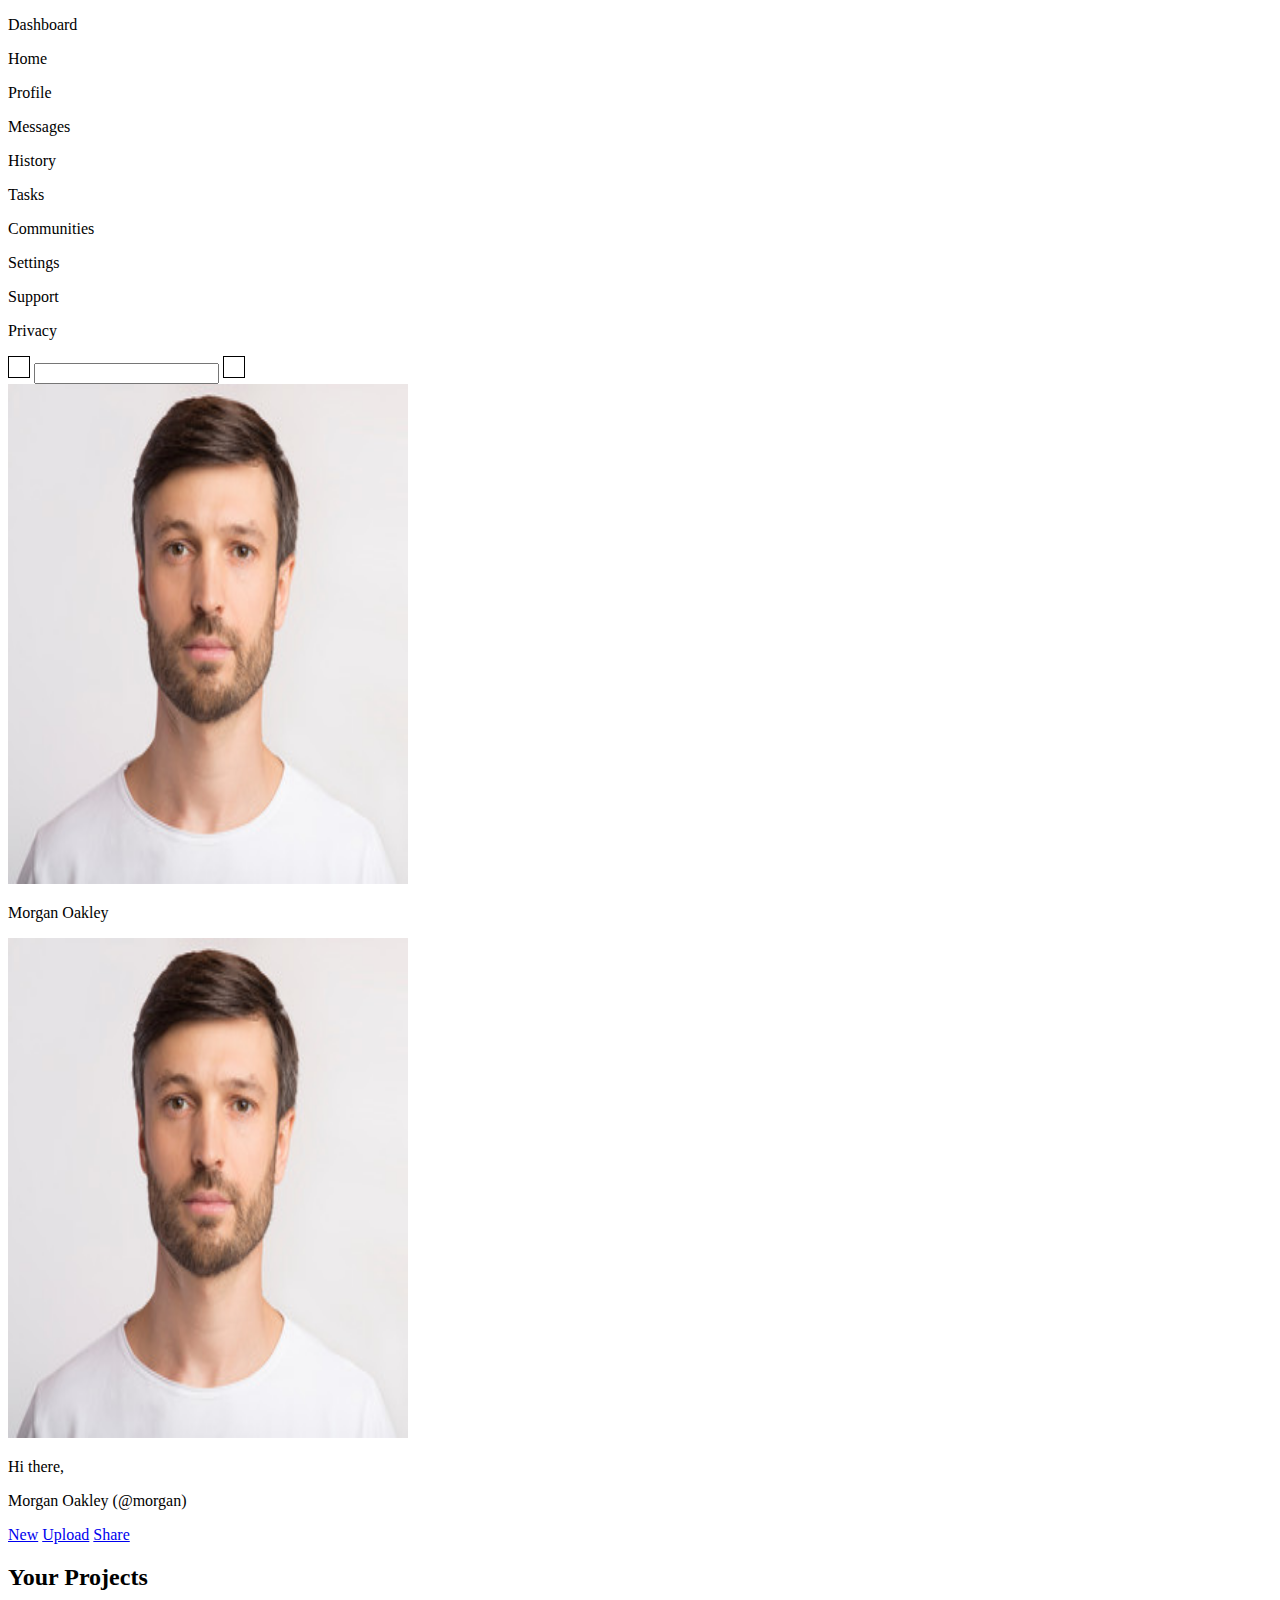
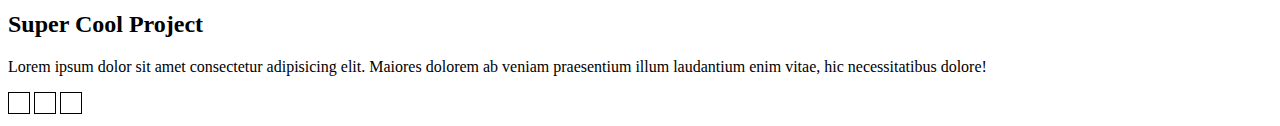
==== index.html @ ca55c2d7 "stuck with icons not showing up" ====
<!DOCTYPE html>
<html lang="en">
  <head>
    <meta charset="UTF-8" />
    <meta name="viewport" content="width=device-width, initial-scale=1.0" />
    <title>User Dashboard</title>
    <link
      rel="stylesheet"
      href="https://cdnjs.cloudflare.com/ajax/libs/font-awesome/6.6.0/css/all.min.css"
      integrity="sha512-Kc323vGBEqzTmouAECnVceyQqyqdsSiqLQISBL29aUW4U/M7pSPA/gEUZQqv1cwx4OnYxTxve5UMg5GT6L4JJg=="
      crossorigin="anonymous"
      referrerpolicy="no-referrer"
    />
    <style>
      i {
        display: inline-block;
        padding: 10px;
        border: 1px solid black;
        color: white;
        font-size: 2rem;
      }
    </style>
  </head>
  <body>
    <aside>
      <div id="home"><p>Dashboard</p></div>
      <section>
        <div><p>Home</p></div>
        <div><p>Profile</p></div>
        <div><p>Messages</p></div>
        <div><p>History</p></div>
        <div><p>Tasks</p></div>
        <div><p>Communities</p></div>
      </section>
      <section>
        <div><p>Settings</p></div>
        <div><p>Support</p></div>
        <div><p>Privacy</p></div>
      </section>
    </aside>

    <main>
      <section class="top">
        <nav>
          <div>
            <i class="fa-solid fa-magnifying-glass"></i>
            <input type="text" />
            <i class="fa-regular fa-bell-ring"></i>
          </div>
          <div>
            <img
              src="Images/profile image.jpg"
              alt="Profile image"
              width="400px"
              height="500px"
            />
            <p>Morgan Oakley</p>
          </div>
        </nav>

        <section>
          <div>
            <img
              src="Images/profile image.jpg"
              alt="Profile image"
              width="400px"
              height="500px"
            />
            <p>Hi there,</p>
            <p>Morgan Oakley (@morgan)</p>
          </div>
          <div>
            <a href="#">New</a>
            <a href="#">Upload</a>
            <a href="#">Share</a>
          </div>
        </section>
      </section>

      <section class="grid">
        <section class="left">
          <h2>Your Projects</h2>
          <div>
            <h2>Super Cool Project</h2>
            <p>
              Lorem ipsum dolor sit amet consectetur adipisicing elit. Maiores
              dolorem ab veniam praesentium illum laudantium enim vitae, hic
              necessitatibus dolore!
            </p>
            <div>
              <i class="fa-solid fa-star"></i>
              <i class="fa-thin fa-eye"></i>
              <i class="fa-brands fa-webflow"></i>
            </div>
          </div>
          <!-- <div></div>
          <div></div>
          <div></div>
          <div></div>
          <div></div> -->
        </section>
      </section>
    </main>
  </body>
</html>
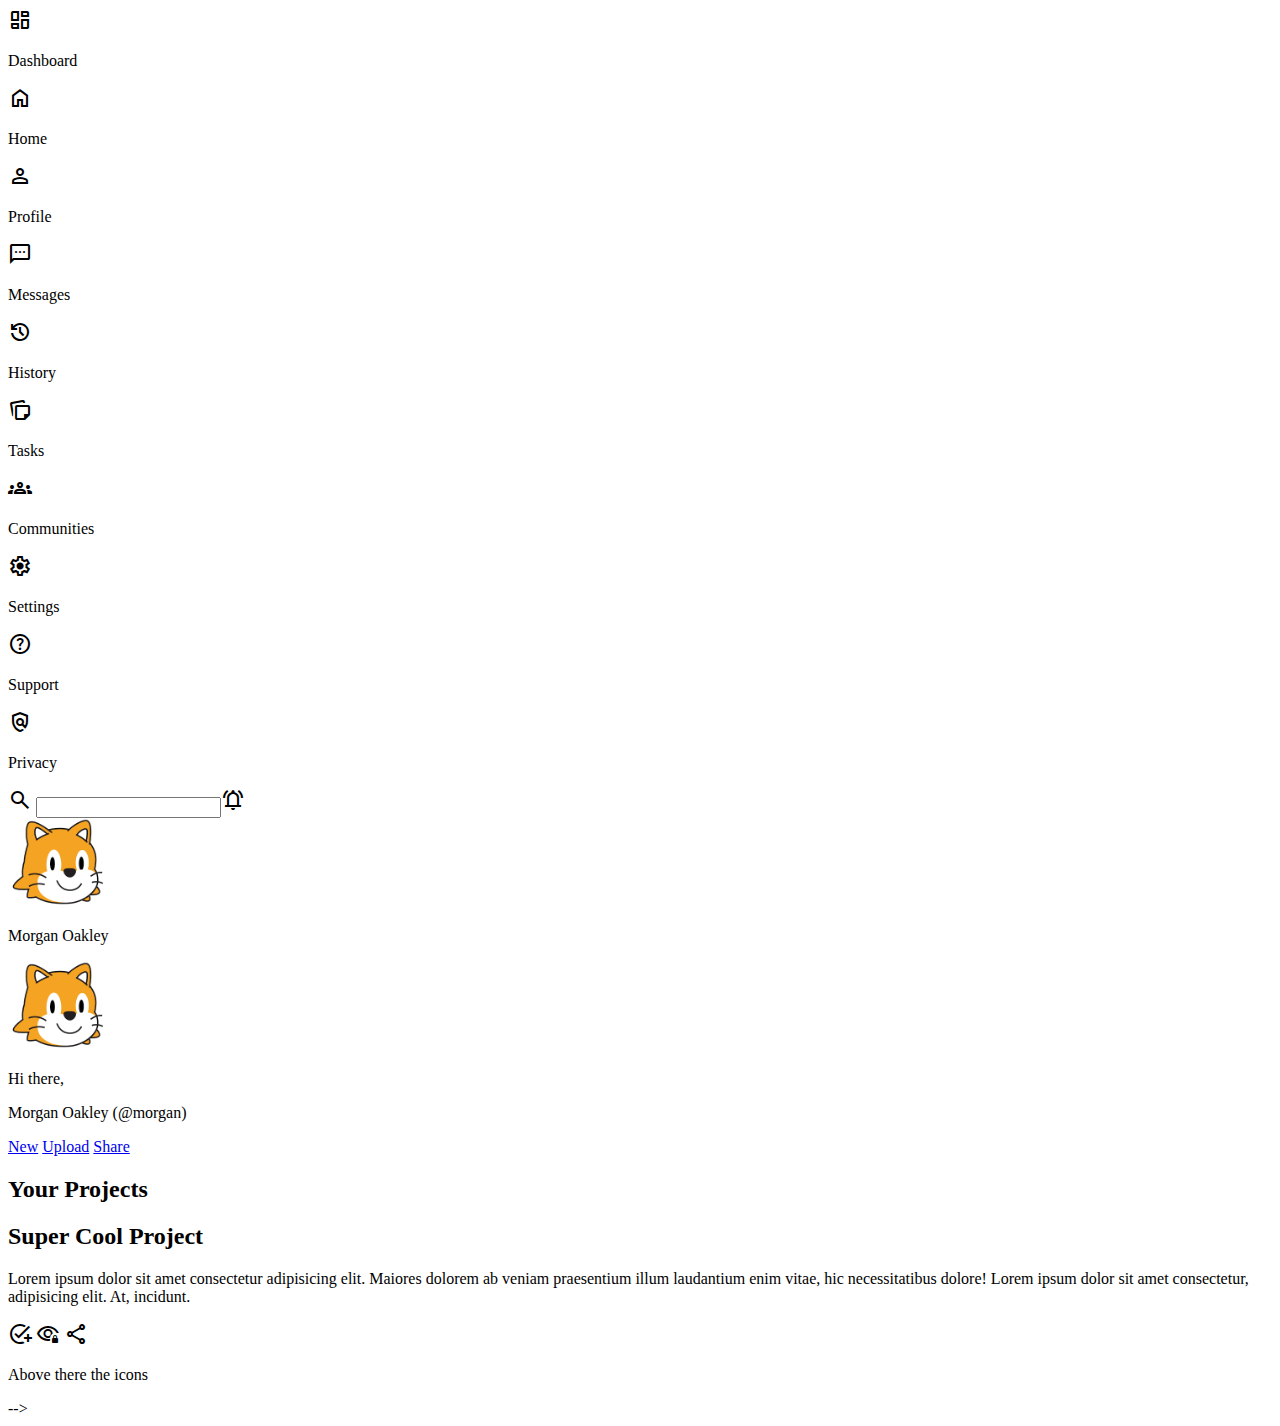
==== commit 062fc462: "including all required icons and profile images" ====
--- a/index.html
+++ b/index.html
@@ -6,36 +6,54 @@
     <title>User Dashboard</title>
     <link
       rel="stylesheet"
-      href="https://cdnjs.cloudflare.com/ajax/libs/font-awesome/6.6.0/css/all.min.css"
-      integrity="sha512-Kc323vGBEqzTmouAECnVceyQqyqdsSiqLQISBL29aUW4U/M7pSPA/gEUZQqv1cwx4OnYxTxve5UMg5GT6L4JJg=="
-      crossorigin="anonymous"
-      referrerpolicy="no-referrer"
+      href="https://fonts.googleapis.com/css2?family=Material+Symbols+Outlined:opsz,wght,FILL,GRAD@20..48,100..700,0..1,-50..200"
     />
-    <style>
-      i {
-        display: inline-block;
-        padding: 10px;
-        border: 1px solid black;
-        color: white;
-        font-size: 2rem;
-      }
-    </style>
   </head>
   <body>
     <aside>
-      <div id="home"><p>Dashboard</p></div>
+      <div id="home">
+        <span class="material-symbols-outlined"> browse </span>
+        <p>Dashboard</p>
+      </div>
       <section>
-        <div><p>Home</p></div>
-        <div><p>Profile</p></div>
-        <div><p>Messages</p></div>
-        <div><p>History</p></div>
-        <div><p>Tasks</p></div>
-        <div><p>Communities</p></div>
+        <div>
+          <span class="material-symbols-outlined"> home </span>
+          <p>Home</p>
+        </div>
+        <div>
+          <span class="material-symbols-outlined"> person </span>
+          <p>Profile</p>
+        </div>
+        <div>
+          <span class="material-symbols-outlined"> sms </span>
+          <p>Messages</p>
+        </div>
+        <div>
+          <span class="material-symbols-outlined"> history </span>
+          <p>History</p>
+        </div>
+        <div>
+          <span class="material-symbols-outlined"> note_stack </span>
+          <p>Tasks</p>
+        </div>
+        <div>
+          <span class="material-symbols-outlined"> groups </span>
+          <p>Communities</p>
+        </div>
       </section>
       <section>
-        <div><p>Settings</p></div>
-        <div><p>Support</p></div>
-        <div><p>Privacy</p></div>
+        <div>
+          <span class="material-symbols-outlined"> settings </span>
+          <p>Settings</p>
+        </div>
+        <div>
+          <span class="material-symbols-outlined"> help </span>
+          <p>Support</p>
+        </div>
+        <div>
+          <span class="material-symbols-outlined"> policy </span>
+          <p>Privacy</p>
+        </div>
       </section>
     </aside>
 
@@ -43,29 +61,22 @@
       <section class="top">
         <nav>
           <div>
-            <i class="fa-solid fa-magnifying-glass"></i>
-            <input type="text" />
-            <i class="fa-regular fa-bell-ring"></i>
+            <span class="material-symbols-outlined"> search </span>
+            <input type="text" /><span class="material-symbols-outlined">
+              notifications_active
+            </span>
           </div>
           <div>
-            <img
-              src="Images/profile image.jpg"
-              alt="Profile image"
-              width="400px"
-              height="500px"
-            />
+            <img src="Images/cartoon-1.png" alt="profile-picture" width="100" />
             <p>Morgan Oakley</p>
           </div>
         </nav>
 
         <section>
           <div>
-            <img
-              src="Images/profile image.jpg"
-              alt="Profile image"
-              width="400px"
-              height="500px"
-            />
+            <img src="Images/cartoon-1.png" alt="profile-picture" width="100" />
+          </div>
+          <div>
             <p>Hi there,</p>
             <p>Morgan Oakley (@morgan)</p>
           </div>
@@ -77,27 +88,32 @@
         </section>
       </section>
 
-      <section class="grid">
+      <section class="cards">
         <section class="left">
           <h2>Your Projects</h2>
-          <div>
-            <h2>Super Cool Project</h2>
-            <p>
-              Lorem ipsum dolor sit amet consectetur adipisicing elit. Maiores
-              dolorem ab veniam praesentium illum laudantium enim vitae, hic
-              necessitatibus dolore!
-            </p>
+          <section class="left-grid">
             <div>
-              <i class="fa-solid fa-star"></i>
-              <i class="fa-thin fa-eye"></i>
-              <i class="fa-brands fa-webflow"></i>
+              <h2>Super Cool Project</h2>
+              <p>
+                Lorem ipsum dolor sit amet consectetur adipisicing elit. Maiores
+                dolorem ab veniam praesentium illum laudantium enim vitae, hic
+                necessitatibus dolore! Lorem ipsum dolor sit amet consectetur,
+                adipisicing elit. At, incidunt.
+              </p>
+              <div>
+                <span class="material-symbols-outlined"> add_task </span>
+                <span class="material-symbols-outlined"> visibility_lock </span>
+                <span class="material-symbols-outlined"> share </span>
+                <p>Above there the icons</p>
+              </div>
             </div>
-          </div>
-          <!-- <div></div>
+          </section>
+
           <div></div>
           <div></div>
           <div></div>
-          <div></div> -->
+          <div></div>
+          -->
         </section>
       </section>
     </main>
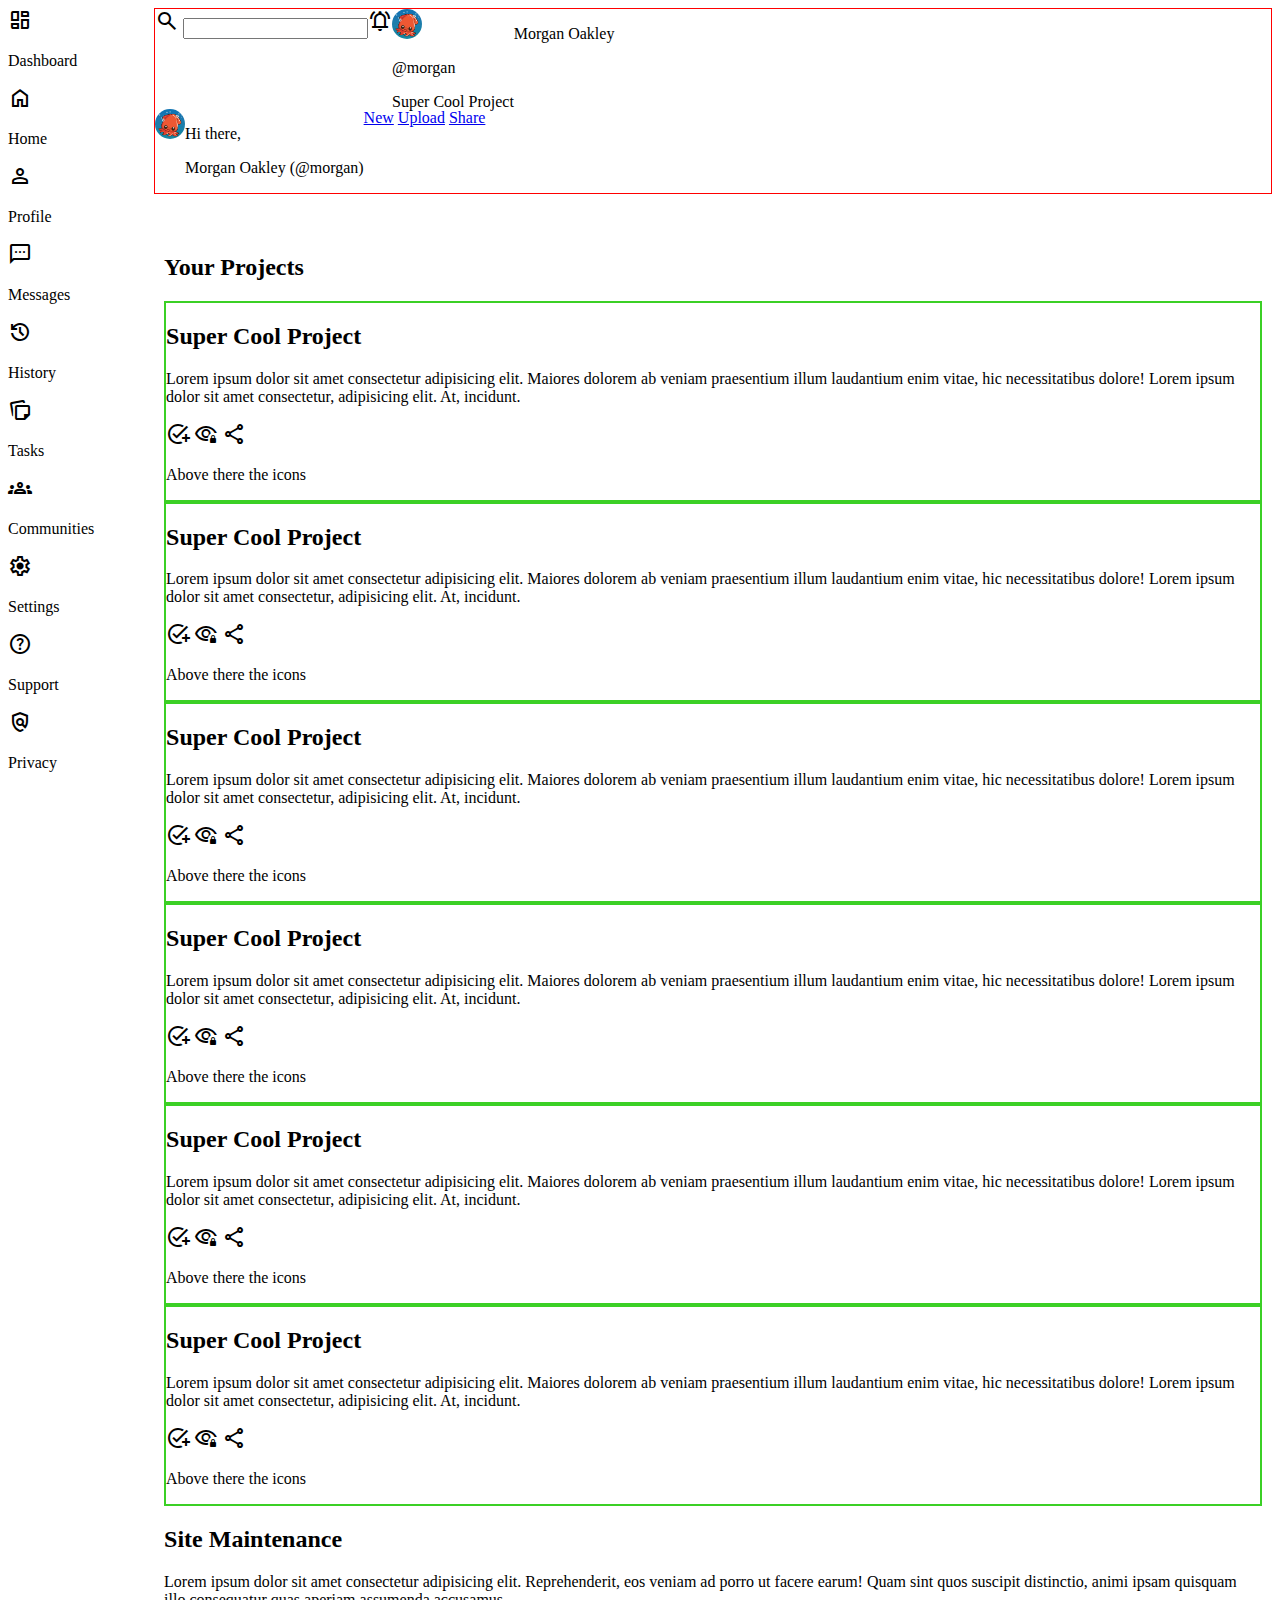
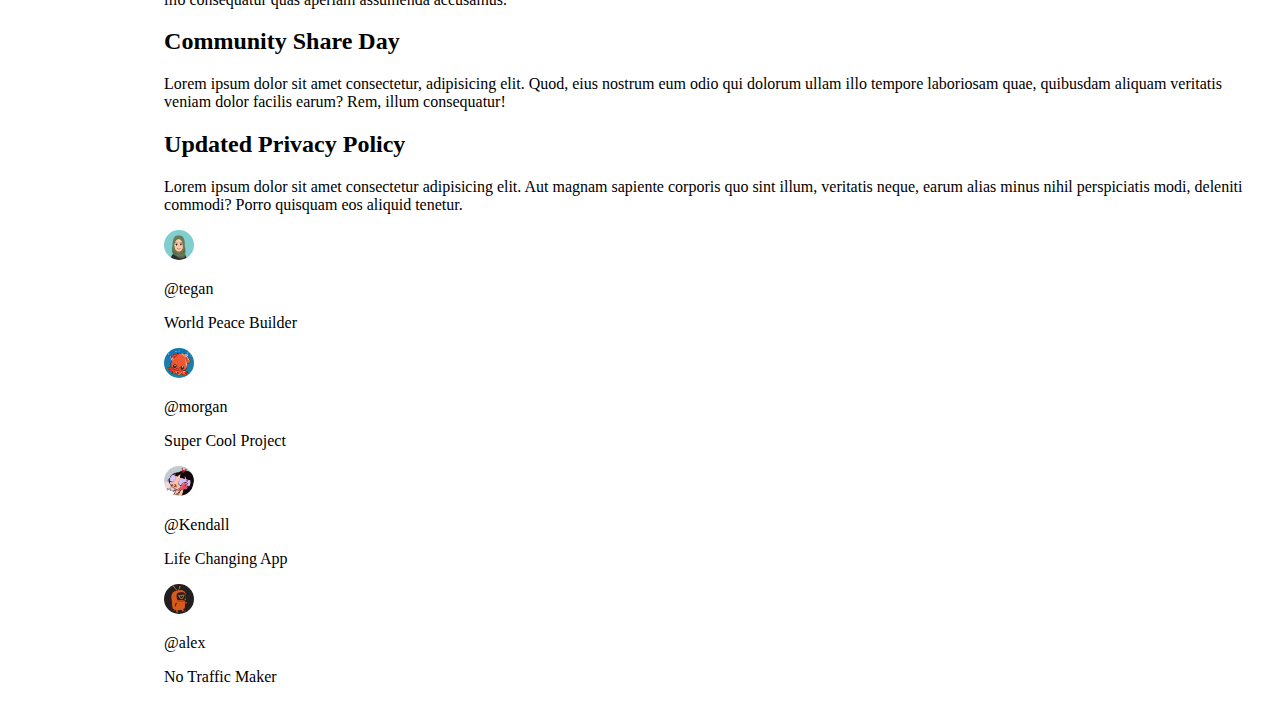
==== commit 6dec02cd: "stuck at displaying grids" ====
--- a/index.html
+++ b/index.html
@@ -8,6 +8,7 @@
       rel="stylesheet"
       href="https://fonts.googleapis.com/css2?family=Material+Symbols+Outlined:opsz,wght,FILL,GRAD@20..48,100..700,0..1,-50..200"
     />
+    <link rel="stylesheet" href="style.css" />
   </head>
   <body>
     <aside>
@@ -67,14 +68,18 @@
             </span>
           </div>
           <div>
-            <img src="Images/cartoon-1.png" alt="profile-picture" width="100" />
+            <div class="account">
+              <img src="Images/cartoon-8.jpeg" alt="profile" />
+              <p>@morgan</p>
+              <p>Super Cool Project</p>
+            </div>
             <p>Morgan Oakley</p>
           </div>
         </nav>
 
         <section>
           <div>
-            <img src="Images/cartoon-1.png" alt="profile-picture" width="100" />
+            <img src="Images/cartoon-8.jpeg" alt="profile" />
           </div>
           <div>
             <p>Hi there,</p>
@@ -88,11 +93,86 @@
         </section>
       </section>
 
-      <section class="cards">
+      <section class="down-main-container">
         <section class="left">
           <h2>Your Projects</h2>
-          <section class="left-grid">
-            <div>
+          <section class="left-cards">
+            <div class="card">
+              <h2>Super Cool Project</h2>
+              <p>
+                Lorem ipsum dolor sit amet consectetur adipisicing elit. Maiores
+                dolorem ab veniam praesentium illum laudantium enim vitae, hic
+                necessitatibus dolore! Lorem ipsum dolor sit amet consectetur,
+                adipisicing elit. At, incidunt.
+              </p>
+              <div>
+                <span class="material-symbols-outlined"> add_task </span>
+                <span class="material-symbols-outlined"> visibility_lock </span>
+                <span class="material-symbols-outlined"> share </span>
+                <p>Above there the icons</p>
+              </div>
+            </div>
+            <div class="card">
+              <h2>Super Cool Project</h2>
+              <p>
+                Lorem ipsum dolor sit amet consectetur adipisicing elit. Maiores
+                dolorem ab veniam praesentium illum laudantium enim vitae, hic
+                necessitatibus dolore! Lorem ipsum dolor sit amet consectetur,
+                adipisicing elit. At, incidunt.
+              </p>
+              <div>
+                <span class="material-symbols-outlined"> add_task </span>
+                <span class="material-symbols-outlined"> visibility_lock </span>
+                <span class="material-symbols-outlined"> share </span>
+                <p>Above there the icons</p>
+              </div>
+            </div>
+            <div class="card">
+              <h2>Super Cool Project</h2>
+              <p>
+                Lorem ipsum dolor sit amet consectetur adipisicing elit. Maiores
+                dolorem ab veniam praesentium illum laudantium enim vitae, hic
+                necessitatibus dolore! Lorem ipsum dolor sit amet consectetur,
+                adipisicing elit. At, incidunt.
+              </p>
+              <div>
+                <span class="material-symbols-outlined"> add_task </span>
+                <span class="material-symbols-outlined"> visibility_lock </span>
+                <span class="material-symbols-outlined"> share </span>
+                <p>Above there the icons</p>
+              </div>
+            </div>
+            <div class="card">
+              <h2>Super Cool Project</h2>
+              <p>
+                Lorem ipsum dolor sit amet consectetur adipisicing elit. Maiores
+                dolorem ab veniam praesentium illum laudantium enim vitae, hic
+                necessitatibus dolore! Lorem ipsum dolor sit amet consectetur,
+                adipisicing elit. At, incidunt.
+              </p>
+              <div>
+                <span class="material-symbols-outlined"> add_task </span>
+                <span class="material-symbols-outlined"> visibility_lock </span>
+                <span class="material-symbols-outlined"> share </span>
+                <p>Above there the icons</p>
+              </div>
+            </div>
+            <div class="card">
+              <h2>Super Cool Project</h2>
+              <p>
+                Lorem ipsum dolor sit amet consectetur adipisicing elit. Maiores
+                dolorem ab veniam praesentium illum laudantium enim vitae, hic
+                necessitatibus dolore! Lorem ipsum dolor sit amet consectetur,
+                adipisicing elit. At, incidunt.
+              </p>
+              <div>
+                <span class="material-symbols-outlined"> add_task </span>
+                <span class="material-symbols-outlined"> visibility_lock </span>
+                <span class="material-symbols-outlined"> share </span>
+                <p>Above there the icons</p>
+              </div>
+            </div>
+            <div class="card">
               <h2>Super Cool Project</h2>
               <p>
                 Lorem ipsum dolor sit amet consectetur adipisicing elit. Maiores
@@ -113,8 +193,60 @@
           <div></div>
           <div></div>
           <div></div>
-          -->
         </section>
+
+        <div class="announcements">
+          <div>
+            <h2>Site Maintenance</h2>
+            <p>
+              Lorem ipsum dolor sit amet consectetur adipisicing elit.
+              Reprehenderit, eos veniam ad porro ut facere earum! Quam sint quos
+              suscipit distinctio, animi ipsam quisquam illo consequatur quas
+              aperiam assumenda accusamus.
+            </p>
+          </div>
+          <div>
+            <h2>Community Share Day</h2>
+            <p>
+              Lorem ipsum dolor sit amet consectetur, adipisicing elit. Quod,
+              eius nostrum eum odio qui dolorum ullam illo tempore laboriosam
+              quae, quibusdam aliquam veritatis veniam dolor facilis earum? Rem,
+              illum consequatur!
+            </p>
+          </div>
+          <div>
+            <h2>Updated Privacy Policy</h2>
+            <p>
+              Lorem ipsum dolor sit amet consectetur adipisicing elit. Aut
+              magnam sapiente corporis quo sint illum, veritatis neque, earum
+              alias minus nihil perspiciatis modi, deleniti commodi? Porro
+              quisquam eos aliquid tenetur.
+            </p>
+          </div>
+        </div>
+
+        <div class="Trending-accounts">
+          <div class="account">
+            <img src="Images/cartoon-5.png" alt="profile" />
+            <p>@tegan</p>
+            <p>World Peace Builder</p>
+          </div>
+          <div class="account">
+            <img src="Images/cartoon-8.jpeg" alt="profile" />
+            <p>@morgan</p>
+            <p>Super Cool Project</p>
+          </div>
+          <div>
+            <img src="Images/cartoon-3.jpeg" alt="profile" />
+            <p>@Kendall</p>
+            <p>Life Changing App</p>
+          </div>
+          <div>
+            <img src="Images/cartoon-6.png" alt="profile" />
+            <p>@alex</p>
+            <p>No Traffic Maker</p>
+          </div>
+        </div>
       </section>
     </main>
   </body>
--- a/style.css
+++ b/style.css
@@ -0,0 +1,62 @@
+* {
+  box-sizing: border-box;
+}
+
+body {
+  display: flex;
+}
+
+/* common styles */
+img {
+  /* border: black 1px solid; */
+  border-radius: 60px;
+  width: 30px;
+  height: 30px;
+}
+
+aside {
+  width: 15%;
+}
+
+.top {
+  border: red 1px solid;
+  /* height: 20vh; */
+  margin-bottom: 30px;
+}
+
+nav {
+  display: flex;
+  height: 100px;
+}
+
+/* .top > * {
+  border: red 1px solid;
+  margin: 5px;
+} */
+
+nav div:last-child {
+  display: flex;
+}
+
+.top section {
+  display: flex;
+}
+
+/* section below top container */
+.down-main-container {
+  padding: 10px;
+  /* border: blue 1px solid; */
+}
+
+.d
+
+/* left cards */
+.left-cards {
+  display: grid;
+  grid-template-columns: 1fr 1fr;
+  gap: 10px;
+}
+
+.left-cards .card {
+  border: rgb(59, 208, 37) 2px solid;
+}
